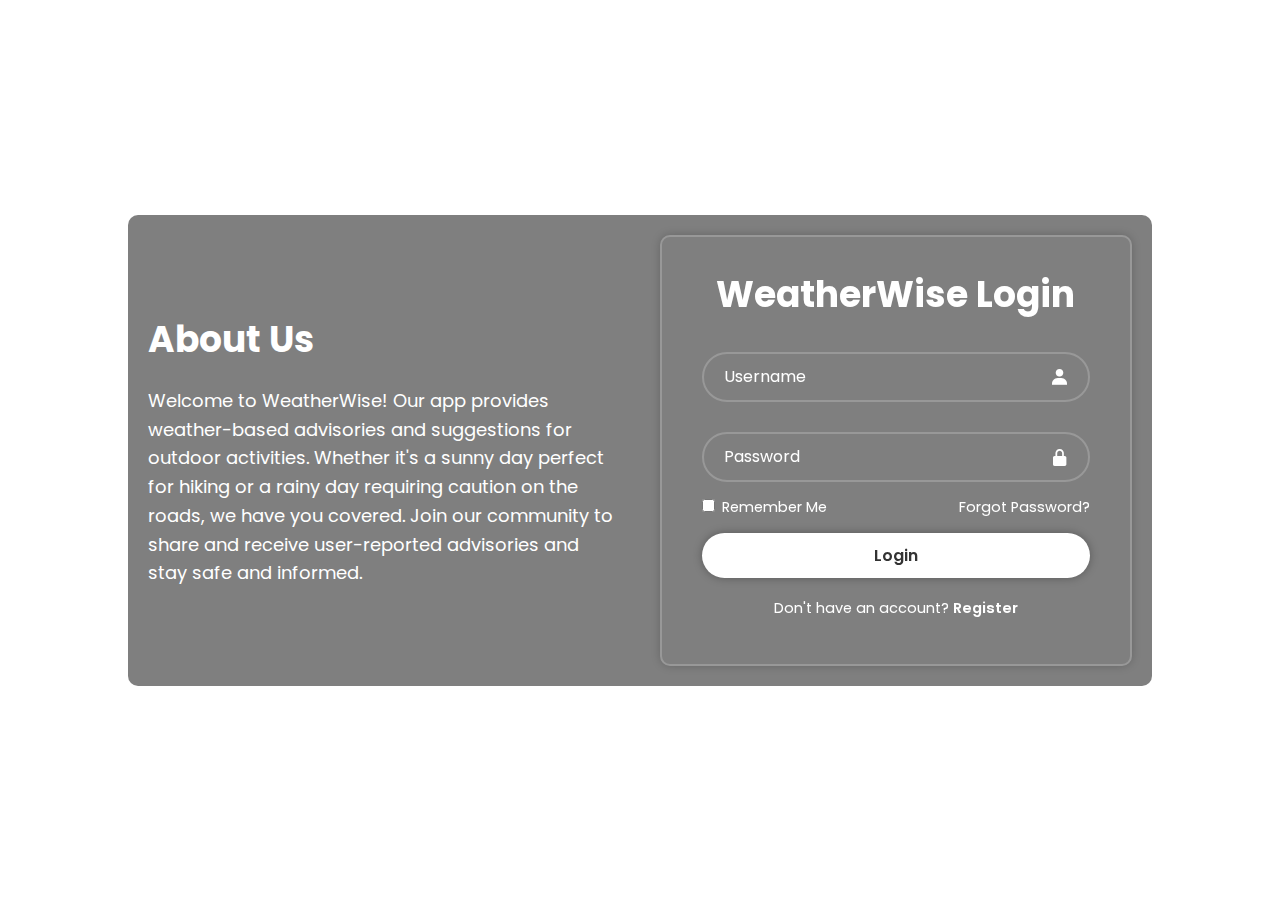
==== login.html @ 3a529247 "test" ====
<!DOCTYPE html>
<html lang="en">
<head>
    <meta charset="UTF-8">
    <meta name="viewport" content="width=device-width, initial-scale=1.0">
    <title>WeatherWise Login</title>
    <link rel="stylesheet" href="loginstyle.css">
    <link href='https://unpkg.com/boxicons@2.1.4/css/boxicons.min.css' rel='stylesheet'>
</head>
<body>
    <div class="video-background">
        <video autoplay muted loop>
            <source src="https://wwiserbucket.s3.us-east-2.amazonaws.com/4763873-uhd_3840_2160_24fps.mp4" type="video/mp4">
        </video>
    </div>
    <div class="container">
        <div class="about-section">
            <h2>About Us</h2>
            <p>Welcome to WeatherWise! Our app provides weather-based advisories and suggestions for outdoor activities. Whether it's a sunny day perfect for hiking or a rainy day requiring caution on the roads, we have you covered. Join our community to share and receive user-reported advisories and stay safe and informed.</p>
        </div>
        <div class="login-section">
            <div class="wrapper">
                <form action="/login" method="post">
                    <h1>WeatherWise Login</h1>
                    <div class="input-box">
                        <input type="text" placeholder="Username" required aria-label="Username">
                        <i class='bx bxs-user'></i>
                    </div>
                    <div class="input-box">
                        <input type="password" placeholder="Password" required aria-label="Password">
                        <i class='bx bxs-lock-alt'></i>
                    </div>
                    <div class="remember-forgot">
                        <label><input type="checkbox"> Remember Me</label>
                        <a href="#">Forgot Password?</a>
                    </div>
                    <button type="submit" class="btn">Login</button>
                    <div class="register-link">
                        <p>Don't have an account? <a href="register.html">Register</a></p>
                    </div>
                </form>
            </div>
        </div>
    </div>
</body>
</html>
---- loginstyle.css ----
@import url("https://fonts.googleapis.com/css2?family=Poppins:wght@300;400;500;600;700;800;900&display=swap");

* {
    margin: 0;
    padding: 0;
    box-sizing: border-box;
    font-family: "Poppins", sans-serif;
}

body {
    display: flex;
    justify-content: center;
    align-items: center;
    min-height: 100vh;
    position: relative;
    overflow: hidden;
}

.video-background {
    position: absolute;
    top: 0;
    left: 0;
    width: 100%;
    height: 100%;
    overflow: hidden;
    z-index: -1;
}

.video-background video {
    width: 100%;
    height: 100%;
    object-fit: cover;
}

.container {
    display: flex;
    justify-content: space-between;
    align-items: center;
    width: 80%;
    max-width: 1200px;
    padding: 20px;
    background: rgba(0, 0, 0, 0.5);
    border-radius: 10px;
}

.about-section, .login-section {
    width: 48%;
}

.about-section {
    color: #fff;
}

.about-section h2 {
    font-size: 36px;
    margin-bottom: 20px;
}

.about-section p {
    font-size: 18px;
    line-height: 1.6;
}

.wrapper {
    background: transparent;
    border: 2px solid rgba(255, 255, 255, .2);
    backdrop-filter: blur(20px);
    box-shadow: 0 0 10px rgba(0, 0, 0, .2);
    color: #fff;
    border-radius: 10px;
    padding: 30px 40px;
}

.wrapper h1 {
    font-size: 36px;
    text-align: center;
}

.wrapper .input-box {
    position: relative;
    width: 100%;
    height: 50px;
    margin: 30px 0;
}

.input-box input {
    width: 100%;
    height: 100%;
    background: transparent;
    border: none;
    outline: none;
    border: 2px solid rgba(255, 255, 255, .2);
    border-radius: 40px;
    font-size: 16px;
    color: #fff;
    padding: 0 45px 0 20px;
}

.input-box input::placeholder {
    color: #fff;
}

.input-box i {
    position: absolute;
    right: 20px;
    top: 50%;
    transform: translateY(-50%);
    font-size: 20px;
}

.wrapper .remember-forgot {
    display: flex;
    justify-content: space-between;
    font-size: 14.5px;
    margin: -15px 0 15px;
}

.remember-forgot label input {
    accent-color: #fff;
    margin-right: 3px;
}

.remember-forgot a {
    color: #fff;
    text-decoration: none;
}

.remember-forgot a:hover {
    text-decoration: underline;
}

.wrapper .btn {
    width: 100%;
    height: 45px;
    background: #fff;
    border: none;
    outline: none;
    border-radius: 40px;
    box-shadow: 0 0 10px rgba(0, 0, 0, .3);
    cursor: pointer;
    font-size: 16px;
    color: #333;
    font-weight: 600;
}

.wrapper .register-link {
    font-size: 14.5px;
    text-align: center;
    margin: 20px 0 15px;
}

.register-link p a {
    color: #fff;
    text-decoration: none;
    font-weight: 600;
}

.register-link p a:hover {
    text-decoration: underline;
}

@media (max-width: 768px) {
    .container {
        flex-direction: column;
        align-items: center;
    }

    .about-section, .login-section {
        width: 100%;
        margin-bottom: 20px;
    }

    .about-section {
        text-align: center;
    }
}
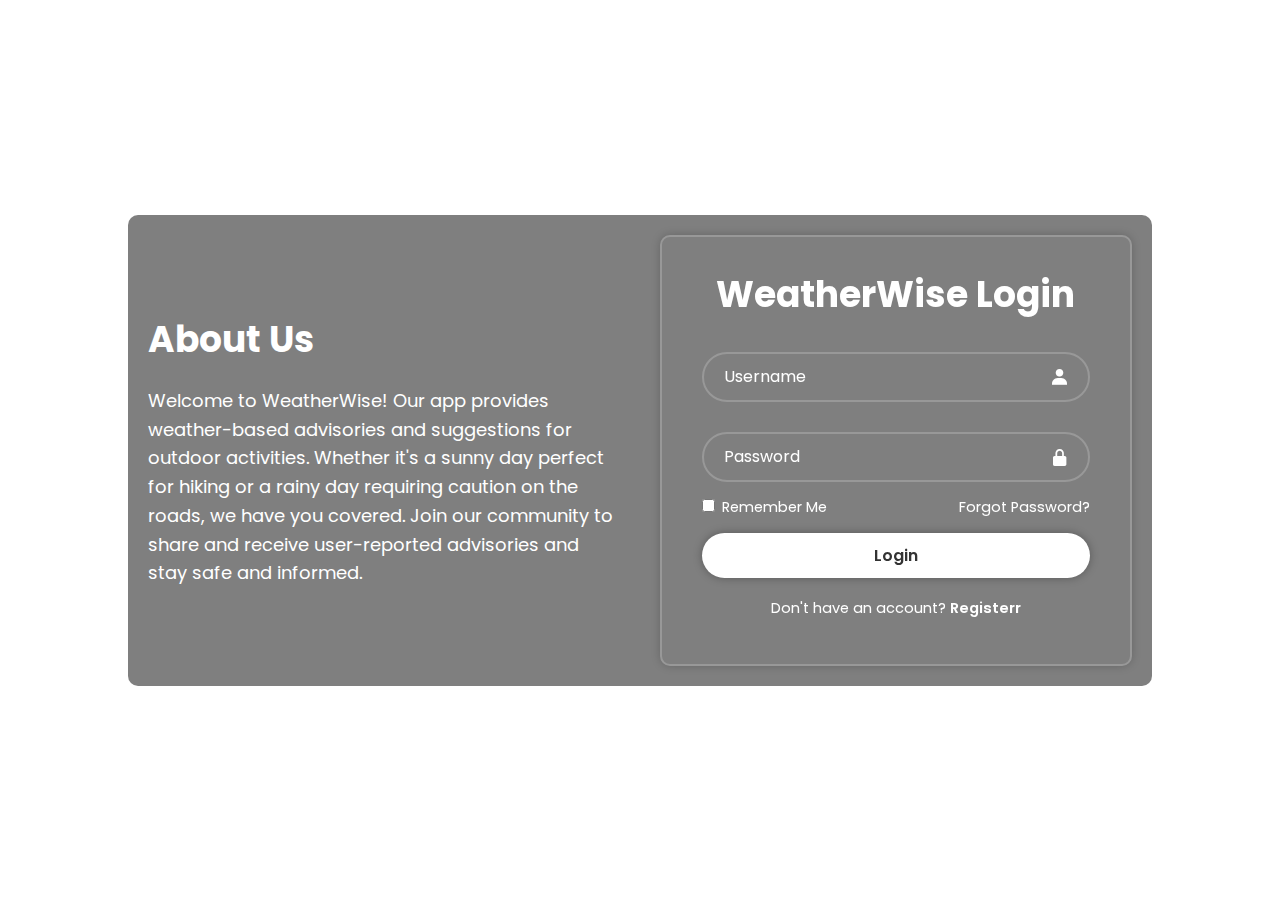
==== commit 4d6e7a28: "test" ====
--- a/login.html
+++ b/login.html
@@ -36,7 +36,7 @@
                     </div>
                     <button type="submit" class="btn">Login</button>
                     <div class="register-link">
-                        <p>Don't have an account? <a href="register.html">Register</a></p>
+                        <p>Don't have an account? <a href="register.html">Registerr</a></p> 
                     </div>
                 </form>
             </div>
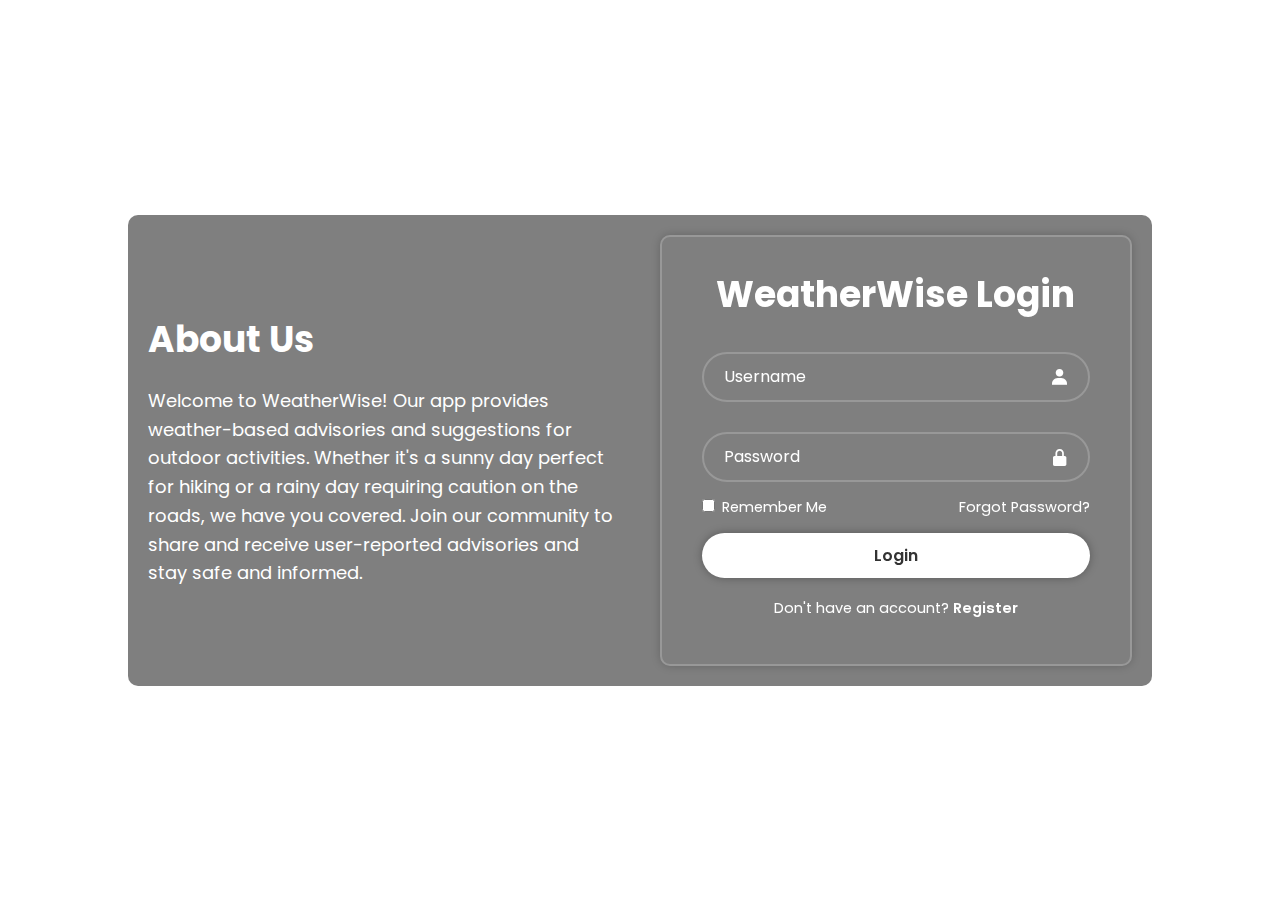
==== commit a3c29e23: "Update login.html" ====
--- a/login.html
+++ b/login.html
@@ -36,7 +36,7 @@
                     </div>
                     <button type="submit" class="btn">Login</button>
                     <div class="register-link">
-                        <p>Don't have an account? <a href="register.html">Registerr</a></p> 
+                        <p>Don't have an account? <a href="register.html">Register</a></p> 
                     </div>
                 </form>
             </div>
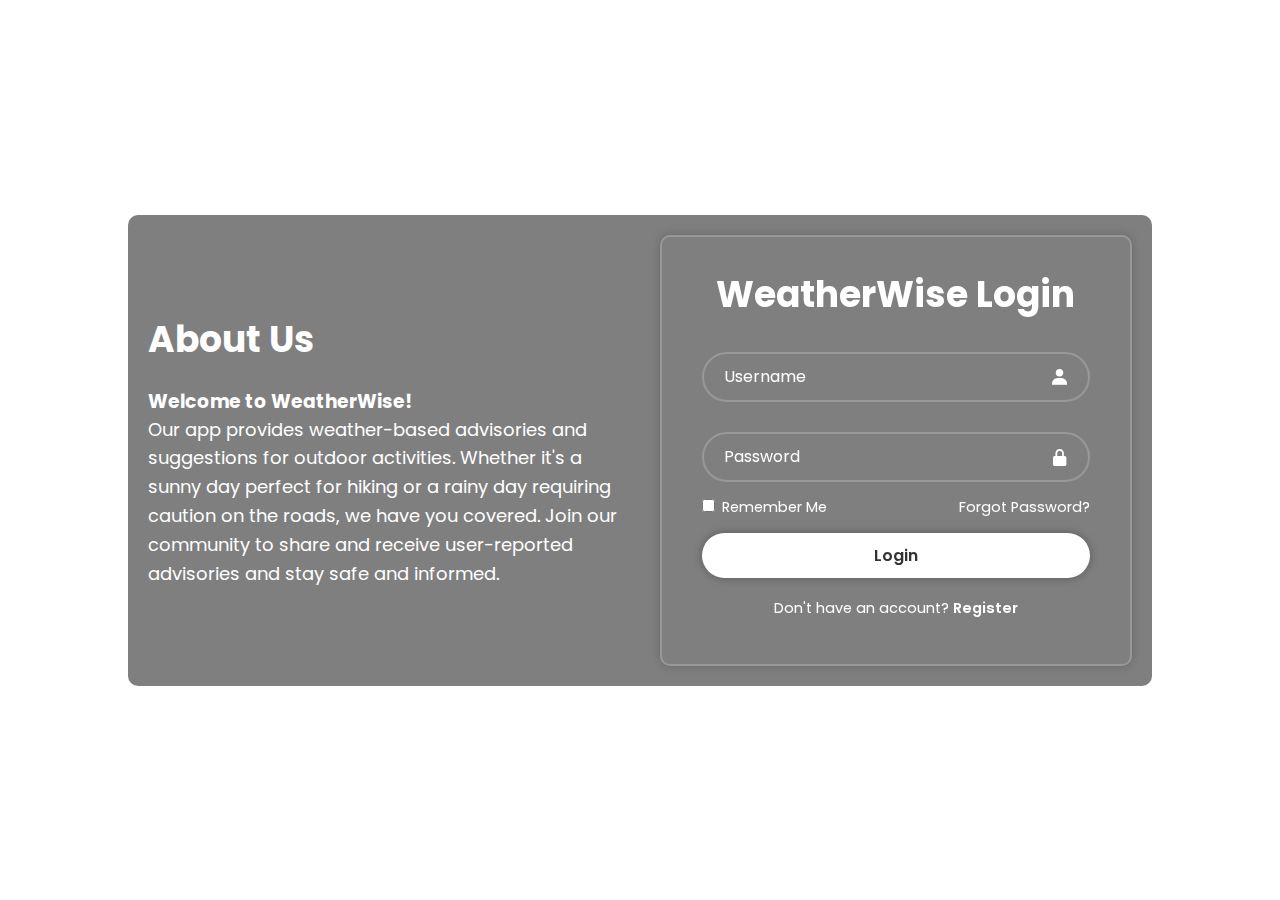
==== commit 26e84253: "Update login.html" ====
--- a/login.html
+++ b/login.html
@@ -16,7 +16,8 @@
     <div class="container">
         <div class="about-section">
             <h2>About Us</h2>
-            <p>Welcome to WeatherWise! Our app provides weather-based advisories and suggestions for outdoor activities. Whether it's a sunny day perfect for hiking or a rainy day requiring caution on the roads, we have you covered. Join our community to share and receive user-reported advisories and stay safe and informed.</p>
+            <h3>Welcome to WeatherWise!</h3>
+            <p>Our app provides weather-based advisories and suggestions for outdoor activities. Whether it's a sunny day perfect for hiking or a rainy day requiring caution on the roads, we have you covered. Join our community to share and receive user-reported advisories and stay safe and informed.</p>
         </div>
         <div class="login-section">
             <div class="wrapper">
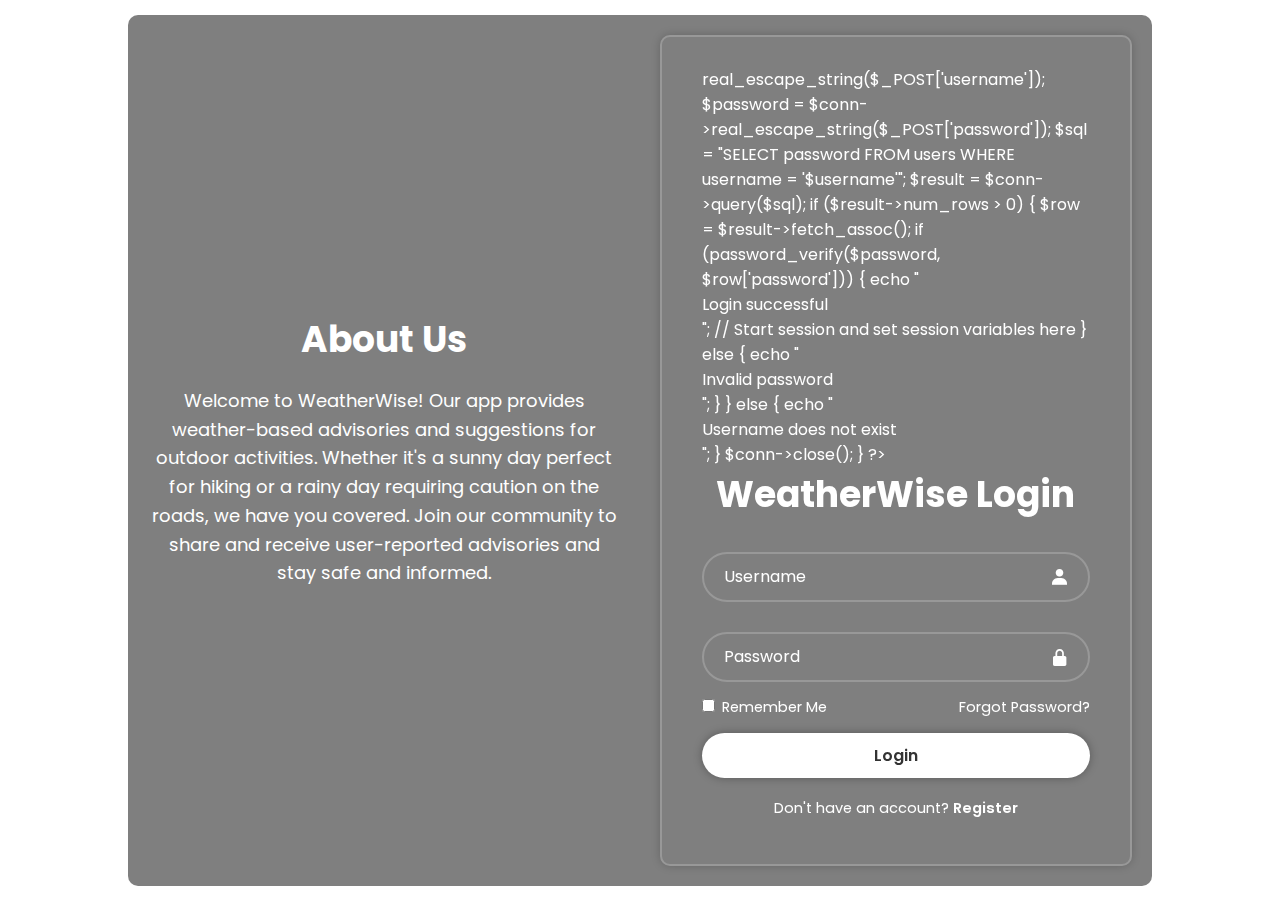
==== commit eb561cd4: "test php" ====
--- a/login.html
+++ b/login.html
@@ -16,23 +16,46 @@
     <div class="container">
         <div class="about-section">
             <h2>About Us</h2>
-            <h3>Welcome to WeatherWise!</h3>
-            <p>Our app provides weather-based advisories and suggestions for outdoor activities. Whether it's a sunny day perfect for hiking or a rainy day requiring caution on the roads, we have you covered. Join our community to share and receive user-reported advisories and stay safe and informed.</p>
+            <p>Welcome to WeatherWise! Our app provides weather-based advisories and suggestions for outdoor activities. Whether it's a sunny day perfect for hiking or a rainy day requiring caution on the roads, we have you covered. Join our community to share and receive user-reported advisories and stay safe and informed.</p>
         </div>
         <div class="login-section">
             <div class="wrapper">
-                <form action="/login" method="post">
+                <?php
+                if ($_SERVER["REQUEST_METHOD"] == "POST") {
+                    include 'db.php'; // Ensure the db.php file is in the same directory
+
+                    $username = $conn->real_escape_string($_POST['username']);
+                    $password = $conn->real_escape_string($_POST['password']);
+
+                    $sql = "SELECT password FROM users WHERE username = '$username'";
+                    $result = $conn->query($sql);
+
+                    if ($result->num_rows > 0) {
+                        $row = $result->fetch_assoc();
+                        if (password_verify($password, $row['password'])) {
+                            echo "<p>Login successful</p>";
+                            // Start session and set session variables here
+                        } else {
+                            echo "<p>Invalid password</p>";
+                        }
+                    } else {
+                        echo "<p>Username does not exist</p>";
+                    }
+                    $conn->close();
+                }
+                ?>
+                <form action="login.php" method="post">
                     <h1>WeatherWise Login</h1>
                     <div class="input-box">
-                        <input type="text" placeholder="Username" required aria-label="Username">
+                        <input type="text" name="username" placeholder="Username" required aria-label="Username">
                         <i class='bx bxs-user'></i>
                     </div>
                     <div class="input-box">
-                        <input type="password" placeholder="Password" required aria-label="Password">
+                        <input type="password" name="password" placeholder="Password" required aria-label="Password">
                         <i class='bx bxs-lock-alt'></i>
                     </div>
                     <div class="remember-forgot">
-                        <label><input type="checkbox"> Remember Me</label>
+                        <label><input type="checkbox" name="remember"> Remember Me</label>
                         <a href="#">Forgot Password?</a>
                     </div>
                     <button type="submit" class="btn">Login</button>
--- a/loginstyle.css
+++ b/loginstyle.css
@@ -169,8 +169,13 @@
         width: 100%;
         margin-bottom: 20px;
     }
+}
 
-    .about-section {
-        text-align: center;
-    }
+.about-section {
+    text-align: center;
+    padding: 70px 0;
 }
+
+.about-section h3 {
+    padding: 15px;
+}
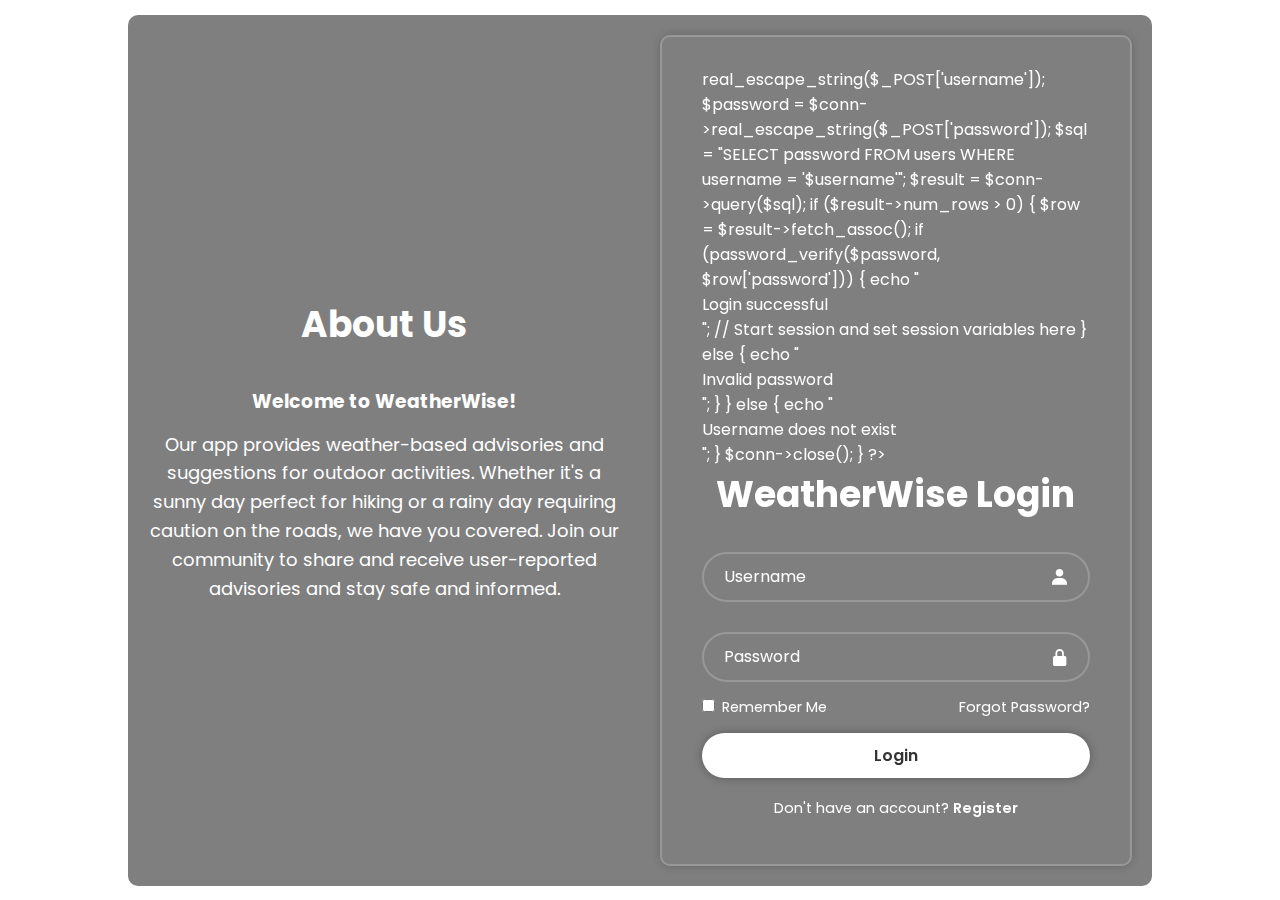
==== commit 141d5df7: "Merge branch 'main' of https://github.com/jimenezm3atwit/Wise" ====
--- a/login.html
+++ b/login.html
@@ -16,7 +16,8 @@
     <div class="container">
         <div class="about-section">
             <h2>About Us</h2>
-            <p>Welcome to WeatherWise! Our app provides weather-based advisories and suggestions for outdoor activities. Whether it's a sunny day perfect for hiking or a rainy day requiring caution on the roads, we have you covered. Join our community to share and receive user-reported advisories and stay safe and informed.</p>
+            <h3>Welcome to WeatherWise!</h3>
+            <p>Our app provides weather-based advisories and suggestions for outdoor activities. Whether it's a sunny day perfect for hiking or a rainy day requiring caution on the roads, we have you covered. Join our community to share and receive user-reported advisories and stay safe and informed.</p>
         </div>
         <div class="login-section">
             <div class="wrapper">
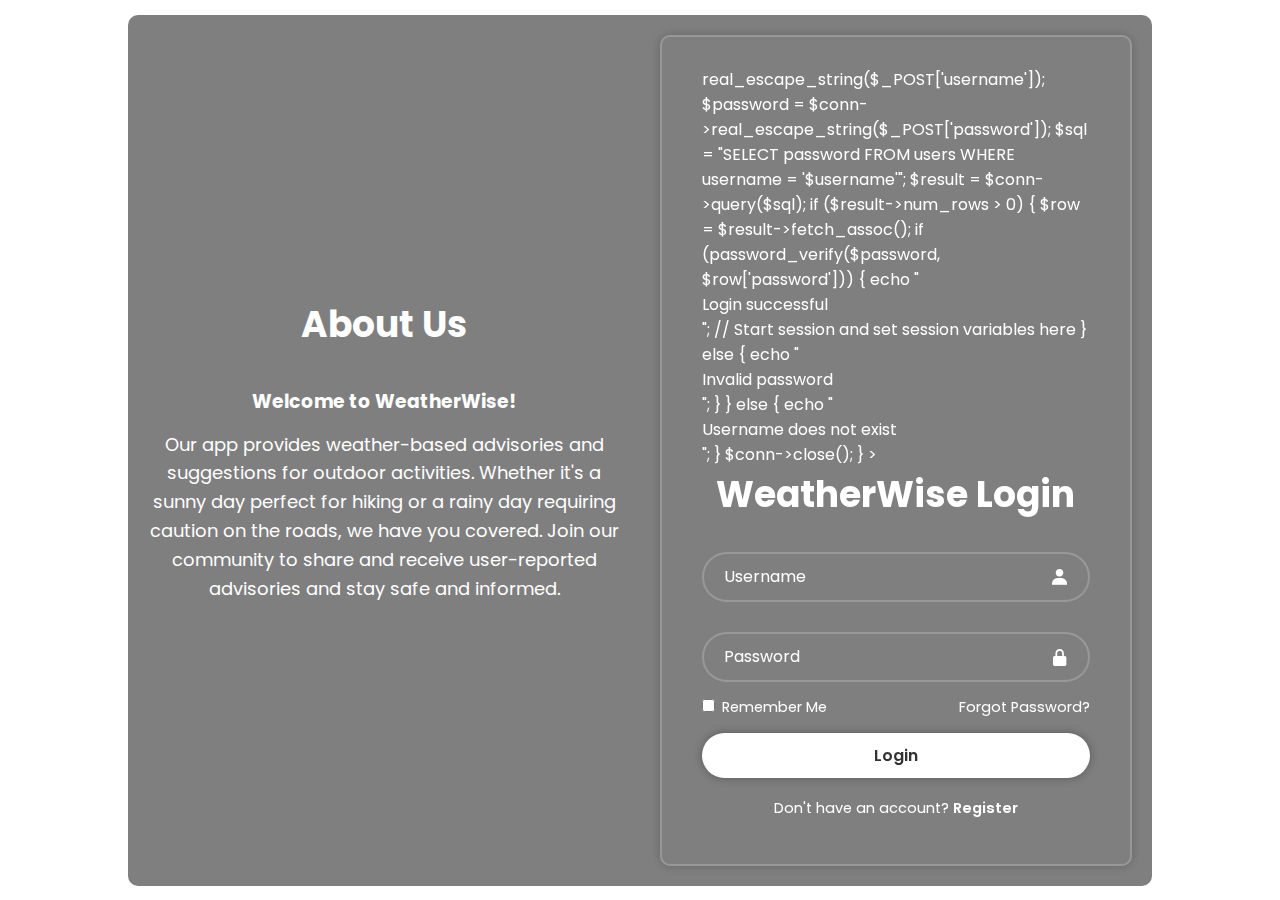
==== commit b166f082: "test" ====
--- a/login.html
+++ b/login.html
@@ -21,7 +21,7 @@
         </div>
         <div class="login-section">
             <div class="wrapper">
-                <?php
+                <php
                 if ($_SERVER["REQUEST_METHOD"] == "POST") {
                     include 'db.php'; // Ensure the db.php file is in the same directory
 
@@ -44,7 +44,7 @@
                     }
                     $conn->close();
                 }
-                ?>
+                >
                 <form action="login.php" method="post">
                     <h1>WeatherWise Login</h1>
                     <div class="input-box">
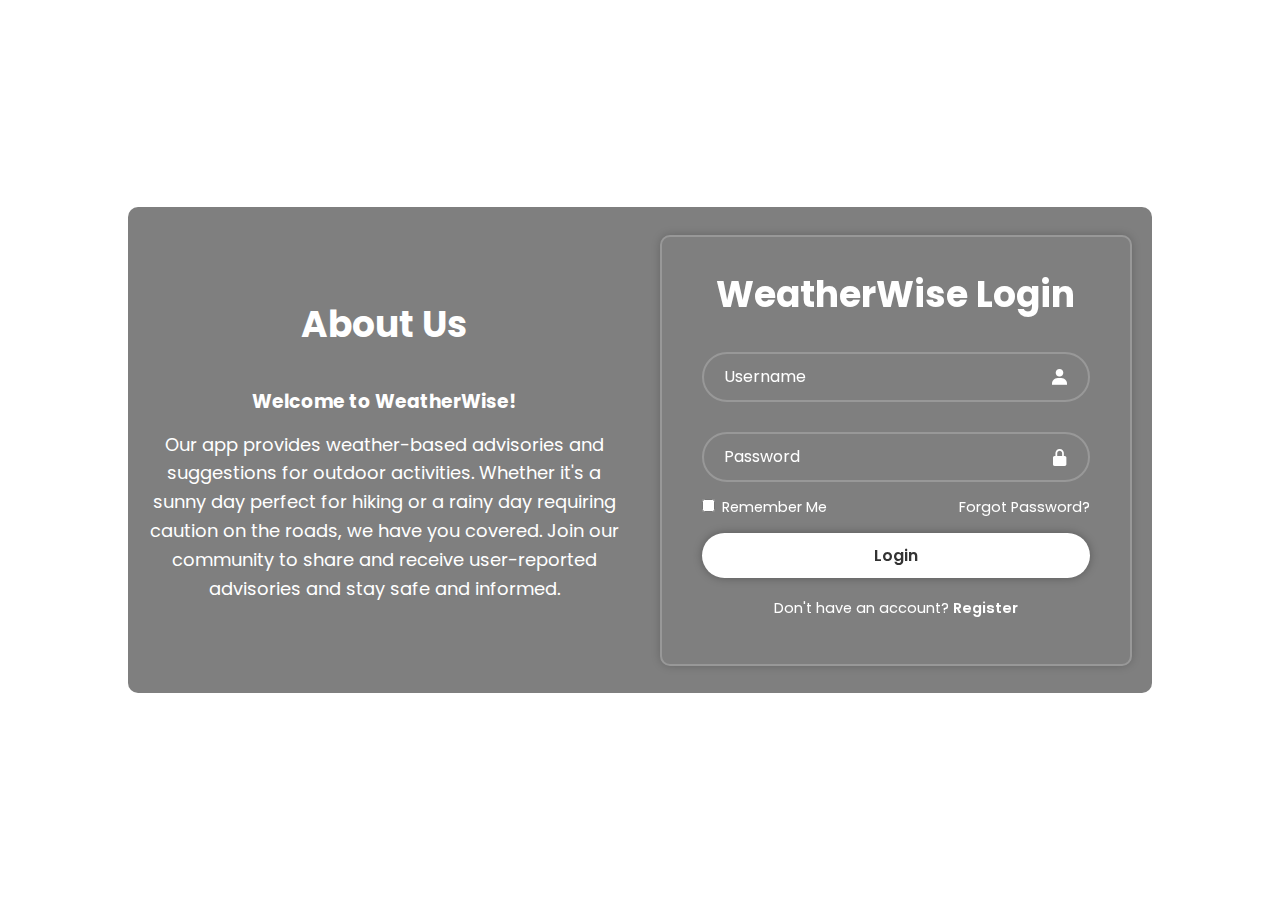
==== commit 7afb1cb5: "chat" ====
--- a/login.html
+++ b/login.html
@@ -21,30 +21,7 @@
         </div>
         <div class="login-section">
             <div class="wrapper">
-                <php
-                if ($_SERVER["REQUEST_METHOD"] == "POST") {
-                    include 'db.php'; // Ensure the db.php file is in the same directory
 
-                    $username = $conn->real_escape_string($_POST['username']);
-                    $password = $conn->real_escape_string($_POST['password']);
-
-                    $sql = "SELECT password FROM users WHERE username = '$username'";
-                    $result = $conn->query($sql);
-
-                    if ($result->num_rows > 0) {
-                        $row = $result->fetch_assoc();
-                        if (password_verify($password, $row['password'])) {
-                            echo "<p>Login successful</p>";
-                            // Start session and set session variables here
-                        } else {
-                            echo "<p>Invalid password</p>";
-                        }
-                    } else {
-                        echo "<p>Username does not exist</p>";
-                    }
-                    $conn->close();
-                }
-                >
                 <form action="login.php" method="post">
                     <h1>WeatherWise Login</h1>
                     <div class="input-box">
